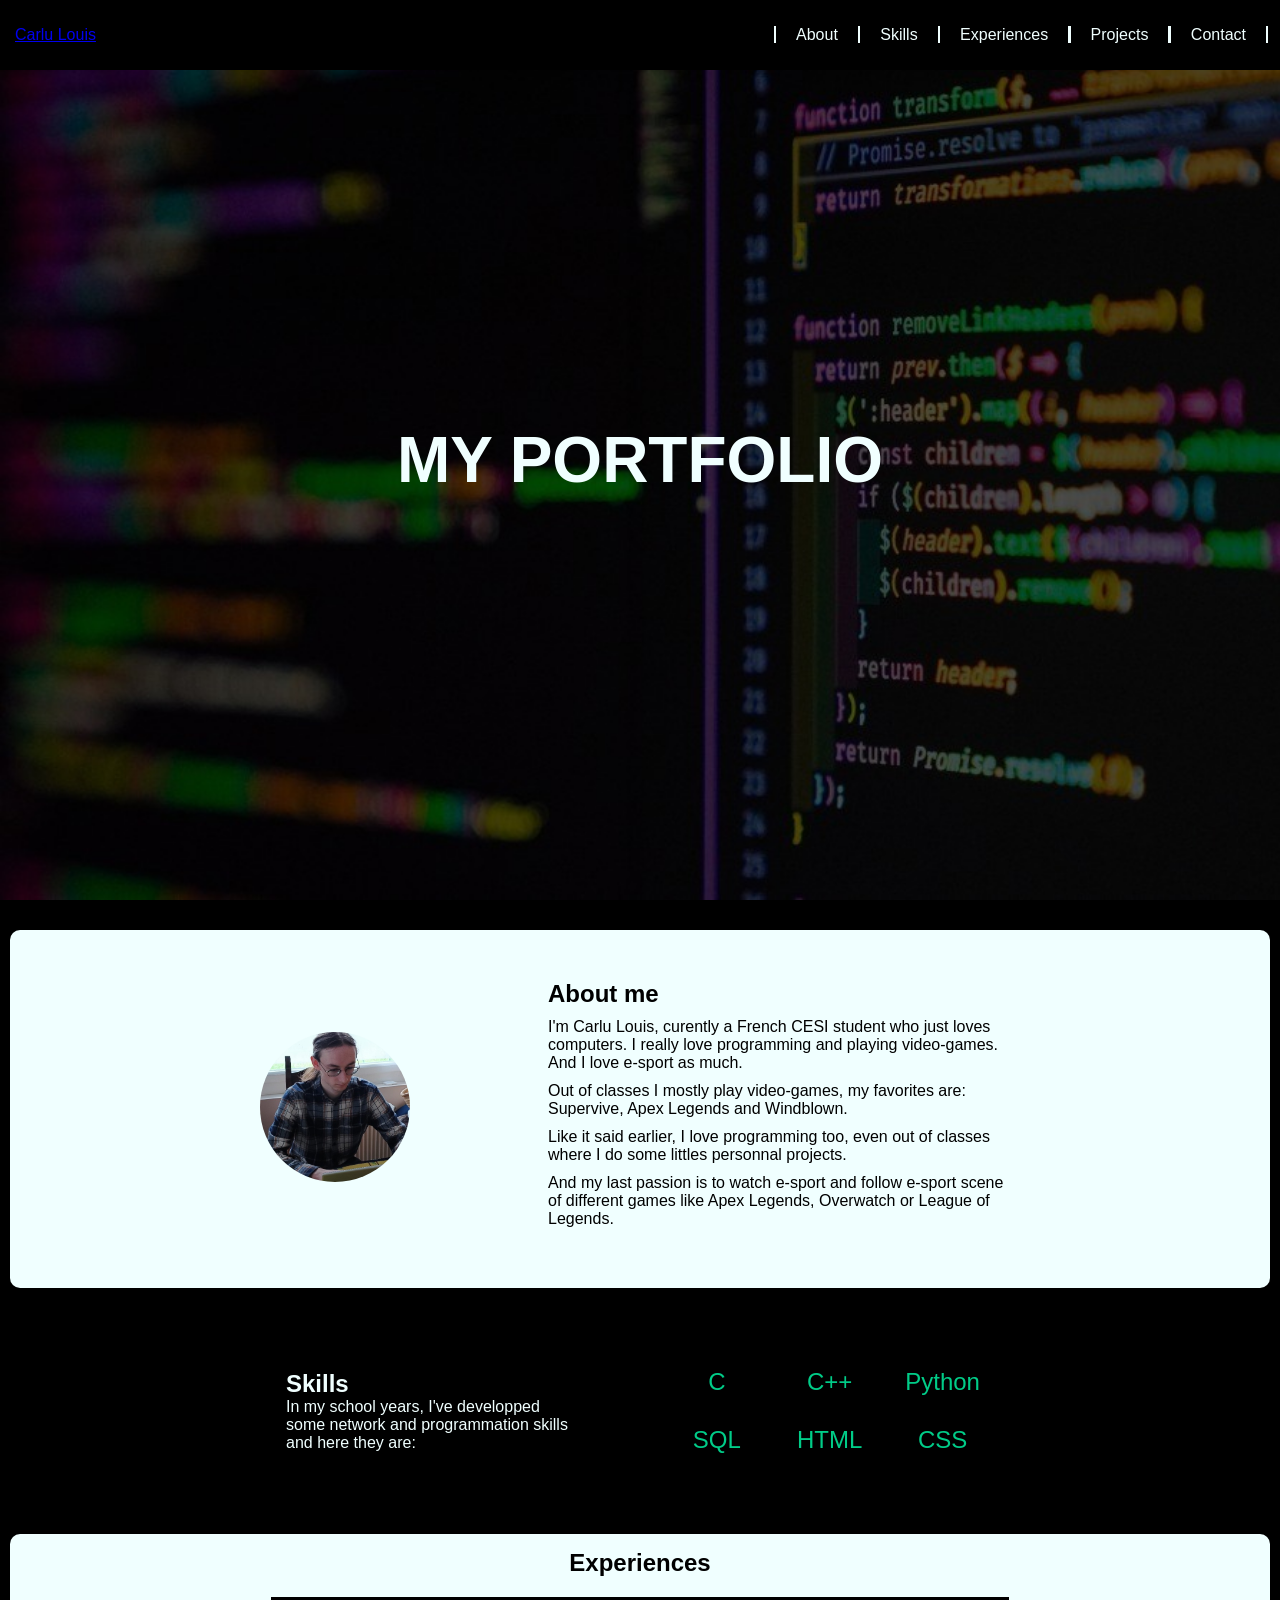
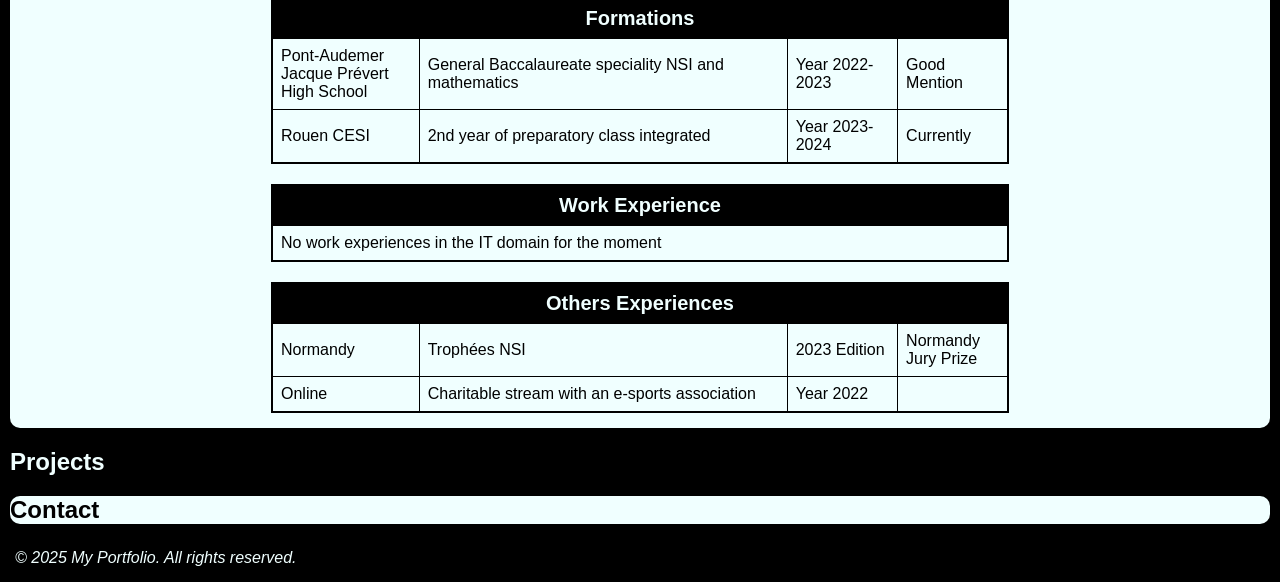
==== index.html @ 256daae4 "nom = a href" ====
<!DOCTYPE html>
<html lang="en">
<head>
    <meta charset="UTF-8">
    <meta name="viewport" content="width=device-width, initial-scale=1.0">
    <title>Portfolio</title>
    <link rel="stylesheet" href="assets/style.css">
</head>
<body>
    <header>
        <a href="index.html">Carlu Louis</a>
        <nav>
            <a href="#aboutme">About</a>
            <a href="#skills">Skills</a>
            <a href="#experiences">Experiences</a>
            <a href="#projects">Projects</a>
            <a href="#contact">Contact</a>
        </nav>
    </header>
    
    <main>
        <div class="titre">
            <h1>My Portfolio</h1>
        </div>

        <div class="about" id="aboutme">
            <div id="moi">
                <img src="assets/moi.jpg" alt="moi">
            </div>
            <div id="about">
                <h2>About me</h2>
                <p>I'm Carlu Louis, curently a French CESI student who just loves computers. I really love programming and playing video-games. And I love e-sport as much.</p>
                <p>Out of classes I mostly play video-games, my favorites are: Supervive, Apex Legends and Windblown.</p>
                <p>Like it said earlier, I love programming too, even out of classes where I do some littles personnal projects.</p>
                <p>And my last passion is to watch e-sport and follow e-sport scene of different games like Apex Legends, Overwatch or League of Legends.</p>
                </ul>
            </div>
        </div>

        <div class="skills" id="skills">
            <div id="myskills">
                <h2>Skills</h2>
                <p>In my school years, I've developped some network and programmation skills and here they are:</p>
            </div>
            <div id="list_skills">
                <ul>
                    <li>C</li>
                    <li>C++</li>
                    <li>Python</li>
                    <li>SQL</li>
                    <li>HTML</li>
                    <li>CSS</li>
                </ul>
            </div>
        </div>

        <div class="experiences" id="experiences">
            <h2>Experiences</h2>
            <table>
                <tr>
                    <th colspan="4">Formations</th>
                </tr>
                <tr>
                    <td class="c-1">Pont-Audemer Jacque Prévert High School</td>
                    <td class="c-2">General Baccalaureate speciality NSI and mathematics</td>
                    <td class="c-3">Year 2022-2023</td>
                    <td class="c-4">Good Mention</td>
                </tr>
                <tr>
                    <td class="c-1">Rouen CESI</td>
                    <td class="c-2">2nd year of preparatory class integrated</td>
                    <td class="c-3">Year 2023-2024</td>
                    <td class="c-4">Currently</td>
                </tr>
            </table>
            <table>
                <tr>
                    <th colspan="4">Work Experience</th>
                </tr>
                <tr>
                    <td>No work experiences in the IT domain for the moment</td>
                </tr>
            </table>
            <table>
                <tr>
                    <th colspan="4">Others Experiences</th>
                </tr>
                <tr>
                    <td class="c-1">Normandy</td>
                    <td class="c-2">Trophées NSI</td>
                    <td class="c-3">2023 Edition</td>
                    <td class="c-4">Normandy Jury Prize</td>
                </tr>
                <tr>
                    <td class="c-1">Online</td>
                    <td class="c-2">Charitable stream with an e-sports association</td>
                    <td class="c-3">Year 2022</td>
                    <td class="c-4"></td>
                </tr>
            </table>
        </div>

        <div class="projects" id="projects">
            <h2>Projects</h2>
        </div>

        <div class="contact" id="contact">
            <h2>Contact</h2>
        </div>
    </main>

    <footer>
        <em>&copy; 2025 My Portfolio. All rights reserved.</em>
    </footer>
</body>
</html>
---- assets/style.css ----
* {
    margin: 0;
    padding: 0;
    box-sizing: border-box;
}

body {
    background-color: #000;
    background-image: url('background_cpp.jpg');
    background-size: cover;
    background-repeat: no-repeat;
    background-attachment: fixed;
    font-family: 'Segoe UI', Tahoma, Geneva, Verdana, sans-serif;
}

header {
    color: azure;
    position: fixed;
    width: 100%;
    height: 70px;
    background-color: #000;
    display: flex;
    align-items: center;
    padding: 15px
}

header nav {
    margin-left: auto;
}

header nav a{
    text-decoration: none;
    color: azure;
    border-left: 2px solid azure;
    border-right: 2px solid azure;
    margin: -3px;
    padding-left: 20px;
    padding-right: 20px;
}

header nav a:hover{
    background-color: azure;
    color: #000;
    font-weight: bold;
    padding: 5px;
    padding-left: 20px;
    padding-right: 20px;
    border-radius: 5px;
}

main {
    display: flex;
    flex-direction: column;
}

main div {
    margin: 10px;
    border: 2px;
    border-radius: 10px;
}

main .titre{
    height: 100vh;
    display: flex;
    align-items: center;
    justify-content: center;
    color: azure;
    text-transform: uppercase;
    font-size: xx-large;
}

main .about {
    background-color: azure;
    display: flex;
    align-items: center;
    justify-content: center;
    padding: 40px;
    gap: 10%;
}

main .about #moi img {
    width: 150px;
    height: auto;
    border-radius: 50%;
}

main .about #about {
    width: 40%;
}

main .about #about h2 {
    margin-bottom: 10px;
}

main .about #about p {
    margin-bottom: 10px;
}

main .skills {
    background-color: #000;
    color: azure;
    display: flex;
    align-items: center;
    justify-content: center;
    gap: 0%;
    padding: 40px;
}

main .skills #myskills {
    width: 30%;
    margin-left: 20%;
}

main .skills #list_skills {
    width: 40%;
    padding-left: 70px;
    margin-right: 20%;
}

main .skills #list_skills ul {
    list-style: none;
    display: flex;
    flex-wrap: wrap;
    align-items: center;
    justify-content: center;
    gap: 10px;
    color: #0c8;
}

main .skills #list_skills ul li {
    flex: 1 1 calc(33.33% - 10px);
    text-align: center;
    font-size: x-large;
    padding: 10px;
}

main .experiences {
    background-color: azure;
    text-align: center;
    display: flex;
    flex-direction: column;
    gap: 20px;
    height: auto;
    padding: 15px;
}

main .experiences table {
    border: 2px solid black;
    border-collapse: collapse;
    margin-left: auto;
    margin-right: auto;
    width: 60%;
}

main .experiences table th {
    background-color: #000;
    color: azure;
    font-size: 20px;
}

main .experiences table td {
    font-size: 16px;
    text-align: left;
}

main .experiences table th, td {
    border: 1px solid black;
    padding: 8px;
}

main .experiences table .c-1 {
    width: 20%;
}

main .experiences table .c-2 {
    width: 50%;
}

main .experiences table .c-3 {
    width: 15%;
}

main .experiences table .c-4 {
    width: 15%;
}

main .projects {
    background-color: #000;
    color: azure;
}

main .contact {
    background-color: azure;
}

footer{
    background-color: #000;
    color: azure;
    position: relative;
    padding: 15px;
}
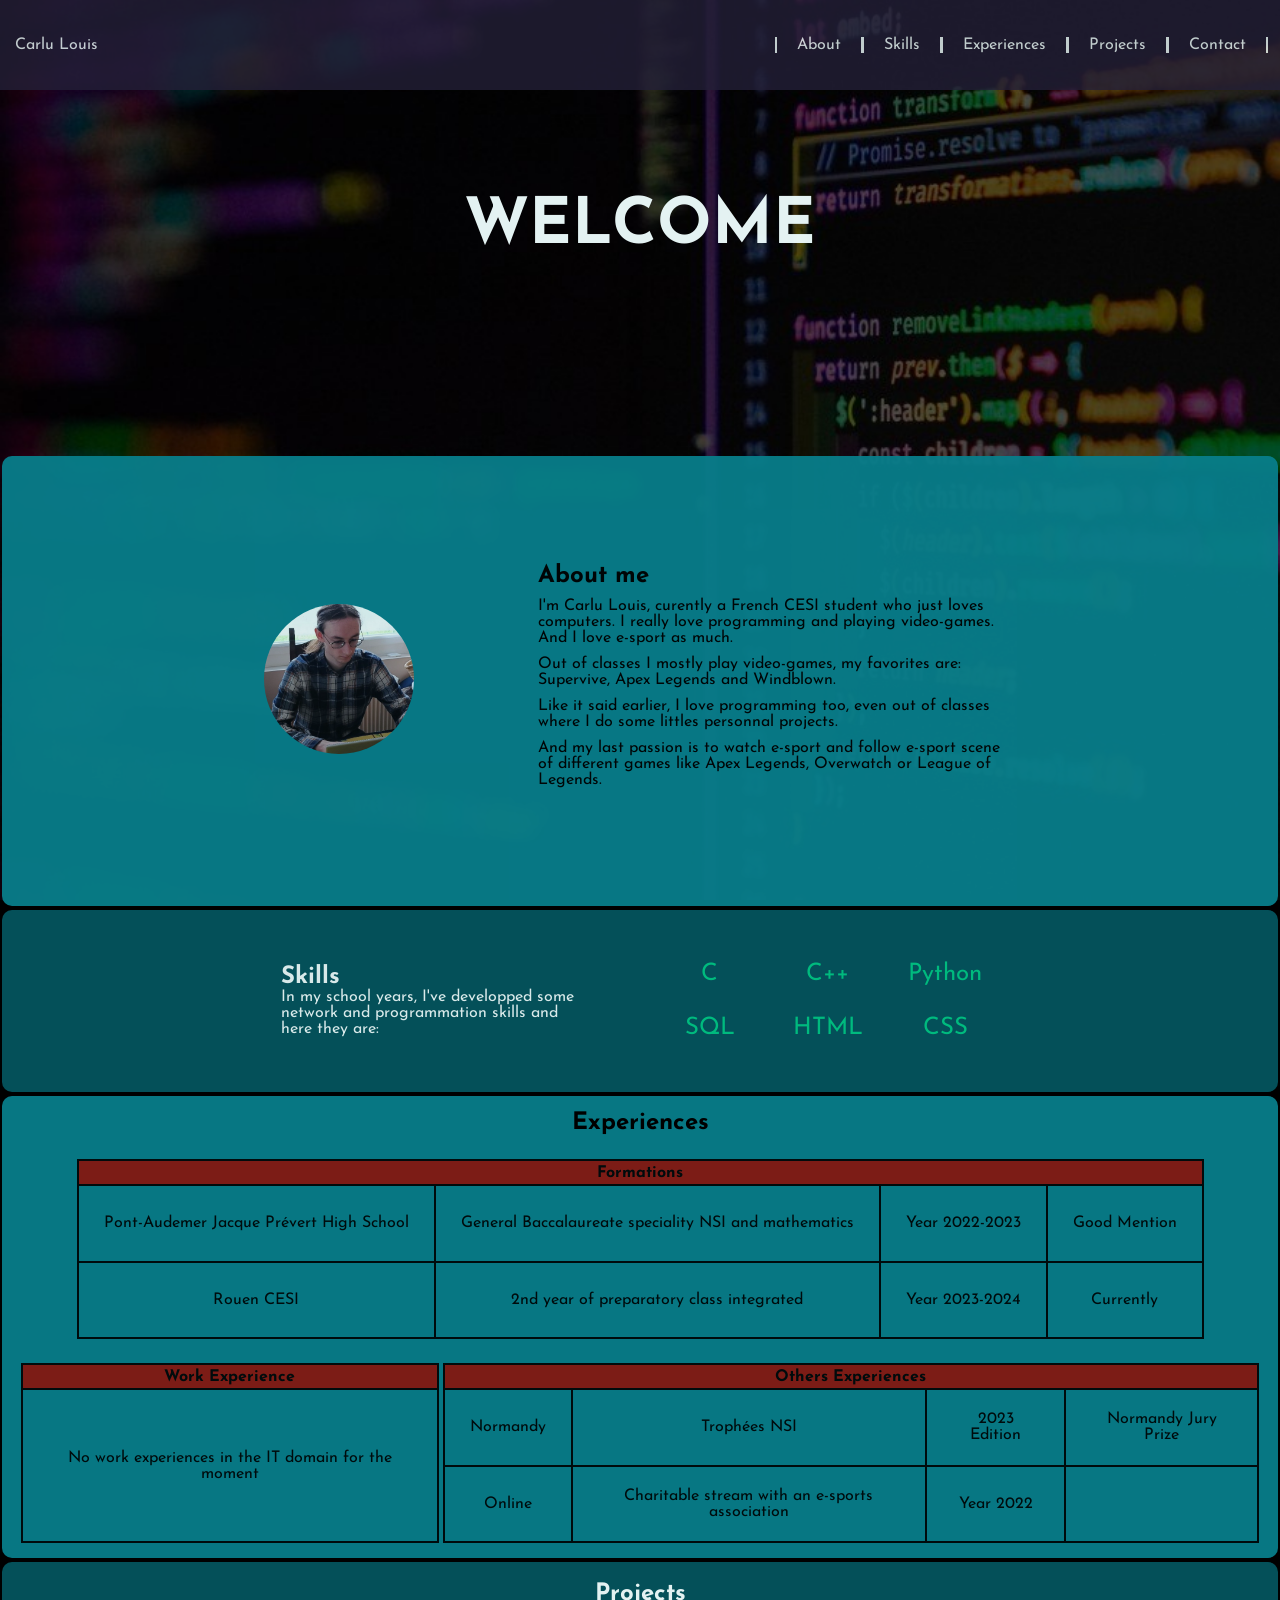
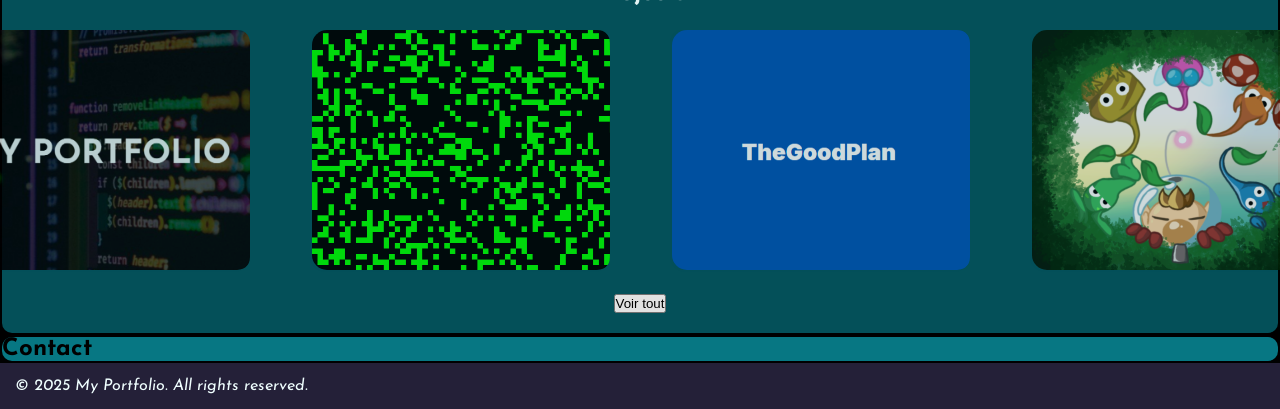
==== commit 1cc62056: "modif experiences + ajout projects" ====
--- a/index.html
+++ b/index.html
@@ -5,10 +5,13 @@
     <meta name="viewport" content="width=device-width, initial-scale=1.0">
     <title>Portfolio</title>
     <link rel="stylesheet" href="assets/style.css">
+    <link rel="preconnect" href="https://fonts.googleapis.com">
+    <link rel="preconnect" href="https://fonts.gstatic.com" crossorigin>
+    <link href="https://fonts.googleapis.com/css2?family=Josefin+Sans:ital,wght@0,100..700;1,100..700&display=swap" rel="stylesheet">
 </head>
 <body>
     <header>
-        <a href="index.html">Carlu Louis</a>
+        <span id="name"><a href="index.html">Carlu Louis</a></span>
         <nav>
             <a href="#aboutme">About</a>
             <a href="#skills">Skills</a>
@@ -20,11 +23,11 @@
     
     <main>
         <div class="titre">
-            <h1>My Portfolio</h1>
+            <h1>WELCOME</h1>
         </div>
 
         <div class="about" id="aboutme">
-            <div id="moi">
+            <div id="me">
                 <img src="assets/moi.jpg" alt="moi">
             </div>
             <div id="about">
@@ -56,52 +59,111 @@
 
         <div class="experiences" id="experiences">
             <h2>Experiences</h2>
-            <table>
-                <tr>
-                    <th colspan="4">Formations</th>
-                </tr>
-                <tr>
-                    <td class="c-1">Pont-Audemer Jacque Prévert High School</td>
-                    <td class="c-2">General Baccalaureate speciality NSI and mathematics</td>
-                    <td class="c-3">Year 2022-2023</td>
-                    <td class="c-4">Good Mention</td>
-                </tr>
-                <tr>
-                    <td class="c-1">Rouen CESI</td>
-                    <td class="c-2">2nd year of preparatory class integrated</td>
-                    <td class="c-3">Year 2023-2024</td>
-                    <td class="c-4">Currently</td>
-                </tr>
-            </table>
-            <table>
-                <tr>
-                    <th colspan="4">Work Experience</th>
-                </tr>
-                <tr>
-                    <td>No work experiences in the IT domain for the moment</td>
-                </tr>
-            </table>
-            <table>
-                <tr>
-                    <th colspan="4">Others Experiences</th>
-                </tr>
-                <tr>
-                    <td class="c-1">Normandy</td>
-                    <td class="c-2">Trophées NSI</td>
-                    <td class="c-3">2023 Edition</td>
-                    <td class="c-4">Normandy Jury Prize</td>
-                </tr>
-                <tr>
-                    <td class="c-1">Online</td>
-                    <td class="c-2">Charitable stream with an e-sports association</td>
-                    <td class="c-3">Year 2022</td>
-                    <td class="c-4"></td>
-                </tr>
-            </table>
+            <div class="tables_form">
+                <div class="table1">
+                    <table>
+                        <tr>
+                            <th colspan="4">Formations</th>
+                        </tr>
+                        <tr>
+                            <td class="c-1">Pont-Audemer Jacque Prévert High School</td>
+                            <td class="c-2">General Baccalaureate speciality NSI and mathematics</td>
+                            <td class="c-3">Year 2022-2023</td>
+                            <td class="c-4">Good Mention</td>
+                        </tr>
+                        <tr>
+                            <td class="c-1">Rouen CESI</td>
+                            <td class="c-2">2nd year of preparatory class integrated</td>
+                            <td class="c-3">Year 2023-2024</td>
+                            <td class="c-4">Currently</td>
+                        </tr>
+                    </table>
+                </div>
+            </div>
+            <div class="tables_exp">
+                <div class="table2">
+                    <table>
+                        <tr>
+                            <th colspan="4">Work Experience</th>
+                        </tr>
+                        <tr>
+                            <td>No work experiences in the IT domain for the moment</td>
+                        </tr>
+                    </table>
+                </div>
+                <div class="table3">
+                    <table>
+                        <tr>
+                            <th colspan="4">Others Experiences</th>
+                        </tr>
+                        <tr>
+                            <td class="c-1">Normandy</td>
+                            <td class="c-2">Trophées NSI</td>
+                            <td class="c-3">2023 Edition</td>
+                            <td class="c-4">Normandy Jury Prize</td>
+                        </tr>
+                        <tr>
+                            <td class="c-1">Online</td>
+                            <td class="c-2">Charitable stream with an e-sports association</td>
+                            <td class="c-3">Year 2022</td>
+                            <td class="c-4"></td>
+                        </tr>
+                    </table>
+                </div>
+            </div>
         </div>
 
         <div class="projects" id="projects">
             <h2>Projects</h2>
+            <div class="my_projects">
+                <div class="project">
+                    <a href="https://github.com/LouisCrl/Portfolio" target="_blank">
+                        <div class="image-container">
+                            <img src="assets/portfolio.png">
+                            <div class="overlay">
+                                <h3>My Portfolio</h3>
+                                <p>my portfolio</p>
+                            </div>
+                        </div>
+                    </a>
+                </div>
+                <div class="project">
+                    <a href="https://github.com/LouisCrl/Jeu_de_la_vie" target="_blank">
+                        <div class="image-container">
+                            <img src="assets/poo.png">
+                            <div class="overlay">
+                                <h3>Game Of Life</h3>
+                                <p>The game of life</p>
+                            </div>
+                        </div>
+                    </a>
+                </div>
+                <div class="project">
+                    <a href="https://github.com/CESI-Infos/Projet-Web-A2" target="_blank">
+                        <div class="image-container">
+                            <img src="assets/TheGoodPlan.png">
+                            <div class="overlay">
+                                <h3>TheGoodPlan</h3>
+                                <p>Web site</p>
+                            </div>
+                        </div>
+                    </a>
+                </div>
+                <div class="project">
+                    <a href="https://github.com/LouisCrl/Lemmings_New_World" target="_blank">
+                        <div class="image-container">
+                            <img src="assets/LemmingNewWorldArtwork.png">
+                            <div class="overlay">
+                                <h3>Lemmings New World</h3>
+                                <p>Game</p>
+                            </div>
+                        </div>
+                    </a>
+                </div>
+            </div>
+            <a href="https://github.com/LouisCrl" target="_blank">
+                <button type="button">Voir tout</button>
+            </a>            
         </div>
 
         <div class="contact" id="contact">
--- a/assets/style.css
+++ b/assets/style.css
@@ -10,18 +10,27 @@
     background-size: cover;
     background-repeat: no-repeat;
     background-attachment: fixed;
-    font-family: 'Segoe UI', Tahoma, Geneva, Verdana, sans-serif;
+    font-family: "Josefin Sans", sans-serif;
+    font-optical-sizing: auto;
+    font-style: normal;
 }
 
 header {
     color: azure;
     position: fixed;
     width: 100%;
-    height: 70px;
-    background-color: #000;
-    display: flex;
-    align-items: center;
-    padding: 15px
+    height: 10vh;
+    background-color: #242038;
+    display: flex;
+    align-items: center;
+    padding: 15px;
+    opacity: 0.8;
+    z-index: 1000;
+}
+
+header #name a{
+    text-decoration: none;
+    color: azure;
 }
 
 header nav {
@@ -40,7 +49,7 @@
 
 header nav a:hover{
     background-color: azure;
-    color: #000;
+    color: #333;
     font-weight: bold;
     padding: 5px;
     padding-left: 20px;
@@ -53,14 +62,19 @@
     flex-direction: column;
 }
 
+main a {
+    text-decoration: none;
+}
+
 main div {
-    margin: 10px;
+    margin: 2px;
     border: 2px;
     border-radius: 10px;
+    opacity: 0.95;
 }
 
 main .titre{
-    height: 100vh;
+    height: 50vh;
     display: flex;
     align-items: center;
     justify-content: center;
@@ -70,15 +84,16 @@
 }
 
 main .about {
-    background-color: azure;
+    background-color: #087E8B;
     display: flex;
     align-items: center;
     justify-content: center;
     padding: 40px;
     gap: 10%;
-}
-
-main .about #moi img {
+    height: 50vh;
+}
+
+main .about #me img {
     width: 150px;
     height: auto;
     border-radius: 50%;
@@ -97,7 +112,7 @@
 }
 
 main .skills {
-    background-color: #000;
+    background-color: #05555E;
     color: azure;
     display: flex;
     align-items: center;
@@ -135,66 +150,112 @@
 }
 
 main .experiences {
-    background-color: azure;
+    background-color: #087E8B;
     text-align: center;
     display: flex;
     flex-direction: column;
+    align-items: center;
+    justify-content: center;
     gap: 20px;
     height: auto;
     padding: 15px;
 }
 
-main .experiences table {
+main .experiences div {
+    display: flex;
+    flex-direction: row;
+    height: 20vh;
+}
+
+main .experiences div table {
+    border: 2px solid #9C2922;
+    border-collapse: collapse;
+}
+
+main .experiences div .table1 th, .table2 th, .table3 th {
+    background-color: #92140C;
+    height: 25px;
     border: 2px solid black;
-    border-collapse: collapse;
-    margin-left: auto;
-    margin-right: auto;
-    width: 60%;
-}
-
-main .experiences table th {
-    background-color: #000;
-    color: azure;
-    font-size: 20px;
-}
-
-main .experiences table td {
-    font-size: 16px;
-    text-align: left;
-}
-
-main .experiences table th, td {
-    border: 1px solid black;
-    padding: 8px;
-}
-
-main .experiences table .c-1 {
-    width: 20%;
-}
-
-main .experiences table .c-2 {
-    width: 50%;
-}
-
-main .experiences table .c-3 {
-    width: 15%;
-}
-
-main .experiences table .c-4 {
-    width: 15%;
+}
+
+main .experiences div .table1 td, .table2 td, .table3 td {
+    padding-right: 25px;
+    padding-left: 25px;
+    border: 2px solid black;
 }
 
 main .projects {
-    background-color: #000;
-    color: azure;
+    background-color: #05555E;
+    color: azure;
+    display: flex;
+    flex-direction: column;
+    align-items: center;
+    padding: 20px;
+}
+
+main .projects .my_projects{
+    display: flex;
+    flex-direction: row;
+    gap: 20px;
+}
+
+main .projects .project {
+    position: relative;
+    overflow: hidden;
+    border-radius: 15px;
+    width: 300px;
+    margin: 20px;
+}
+
+.project .image-container {
+    position: relative;
+    width: 100%;
+    height: 100%;
+}
+
+main .projects .project img {
+    width: 100%;
+    height: auto;
+    border-radius: 15px;
+    display: block;
+    transition: transform 0.3s ease;
+}
+
+
+/* Overlay blanc */
+.project .overlay {
+    position: absolute;
+    bottom: -100%;
+    left: -4px;
+    width: 100%;
+    height: 100%;
+    background-color: white;
+    color: #000;
+    border-radius: 15px;
+    padding: 20px;
+    text-align: center;
+    transition: bottom 0.4s ease;
+    display: flex;
+    flex-direction: column;
+    justify-content: center;
+    opacity: 0.95;
+}
+
+.project:hover .overlay {
+    bottom: 0;
+}
+
+.project:hover img {
+    transform: scale(1.05);
+    filter: brightness(80%);
 }
 
 main .contact {
-    background-color: azure;
+    background-color: #087E8B;
 }
 
 footer{
-    background-color: #000;
+    background-color: #242038;
     color: azure;
     position: relative;
     padding: 15px;
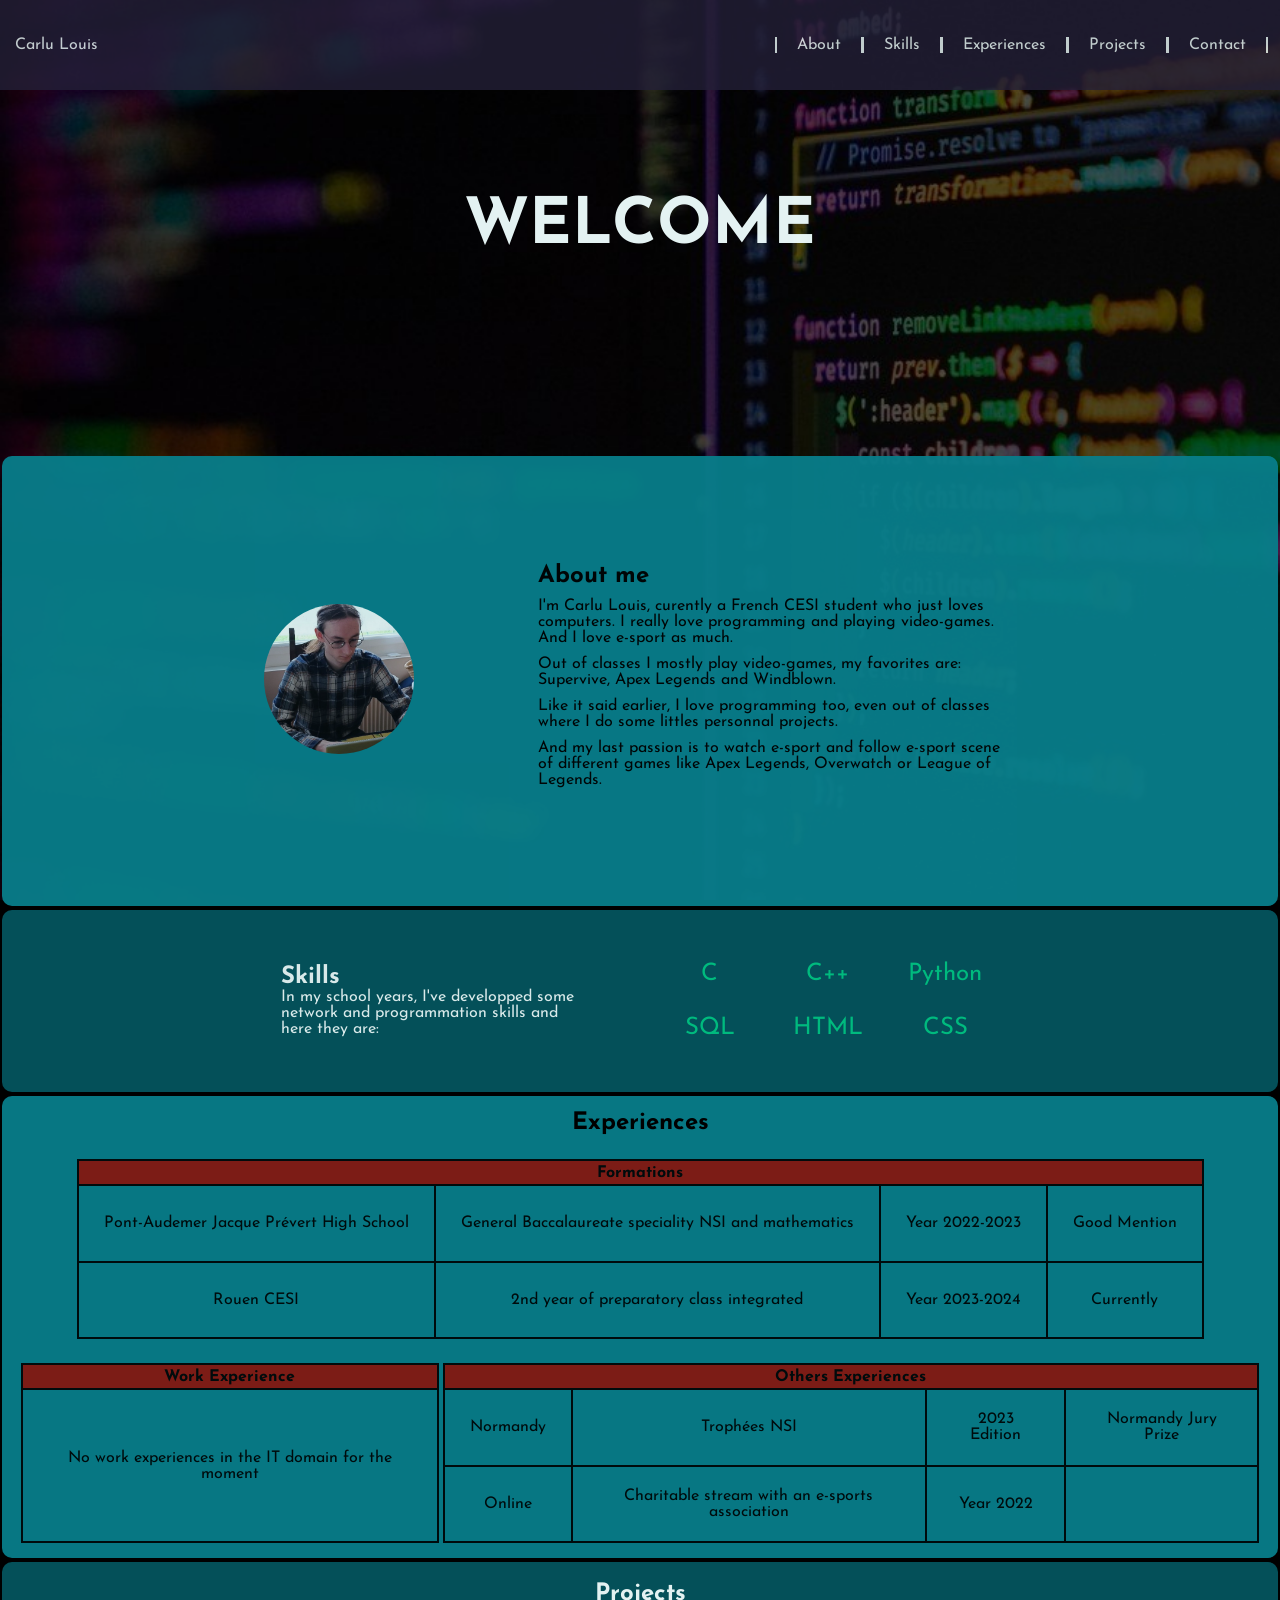
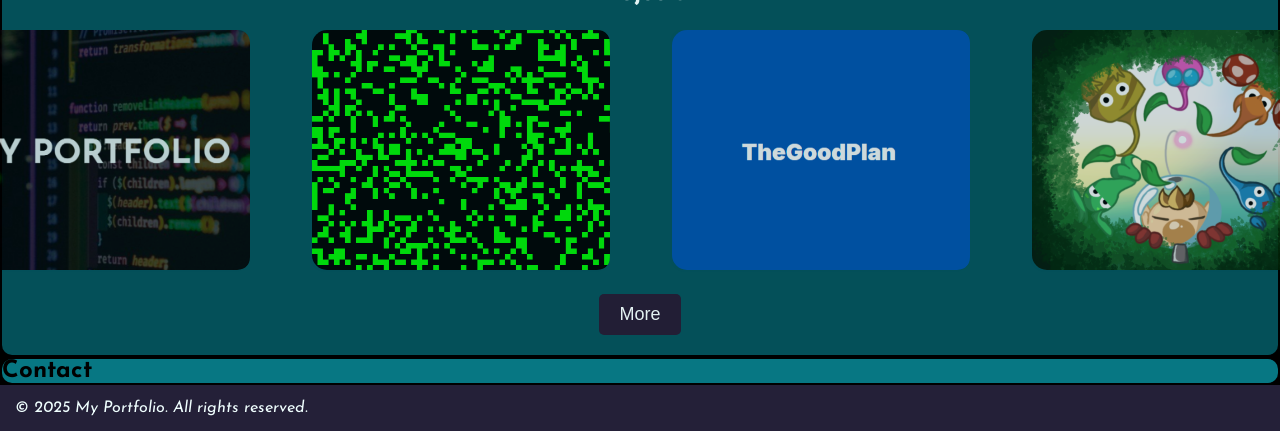
==== commit b342ddd6: "button" ====
--- a/index.html
+++ b/index.html
@@ -162,7 +162,7 @@
                 </div>
             </div>
             <a href="https://github.com/LouisCrl" target="_blank">
-                <button type="button">Voir tout</button>
+                <button class="see-all-button" type="button">More</button>
             </a>            
         </div>
 
--- a/assets/style.css
+++ b/assets/style.css
@@ -2,6 +2,18 @@
     margin: 0;
     padding: 0;
     box-sizing: border-box;
+}
+
+#aboutme,
+#skills,
+#experiences,
+#projects,
+#contact {
+    scroll-margin-top: 10vh;
+}
+
+html {
+    scroll-behavior: smooth;
 }
 
 body {
@@ -213,6 +225,25 @@
     height: 100%;
 }
 
+.see-all-button {
+    background-color: #242038;
+    color: azure;
+    font-size: 18px;
+    padding: 10px 20px;
+    border: none;
+    border-radius: 5px;
+    cursor: pointer;
+    transition: all 0.3s ease;
+    text-decoration: none;
+}
+
+.see-all-button:hover {
+    background-color: azure;
+    color: #333;
+    font-weight: bold;
+    transform: scale(1.05);
+}
+
 main .projects .project img {
     width: 100%;
     height: auto;
@@ -221,8 +252,6 @@
     transition: transform 0.3s ease;
 }
 
-
-/* Overlay blanc */
 .project .overlay {
     position: absolute;
     bottom: -100%;
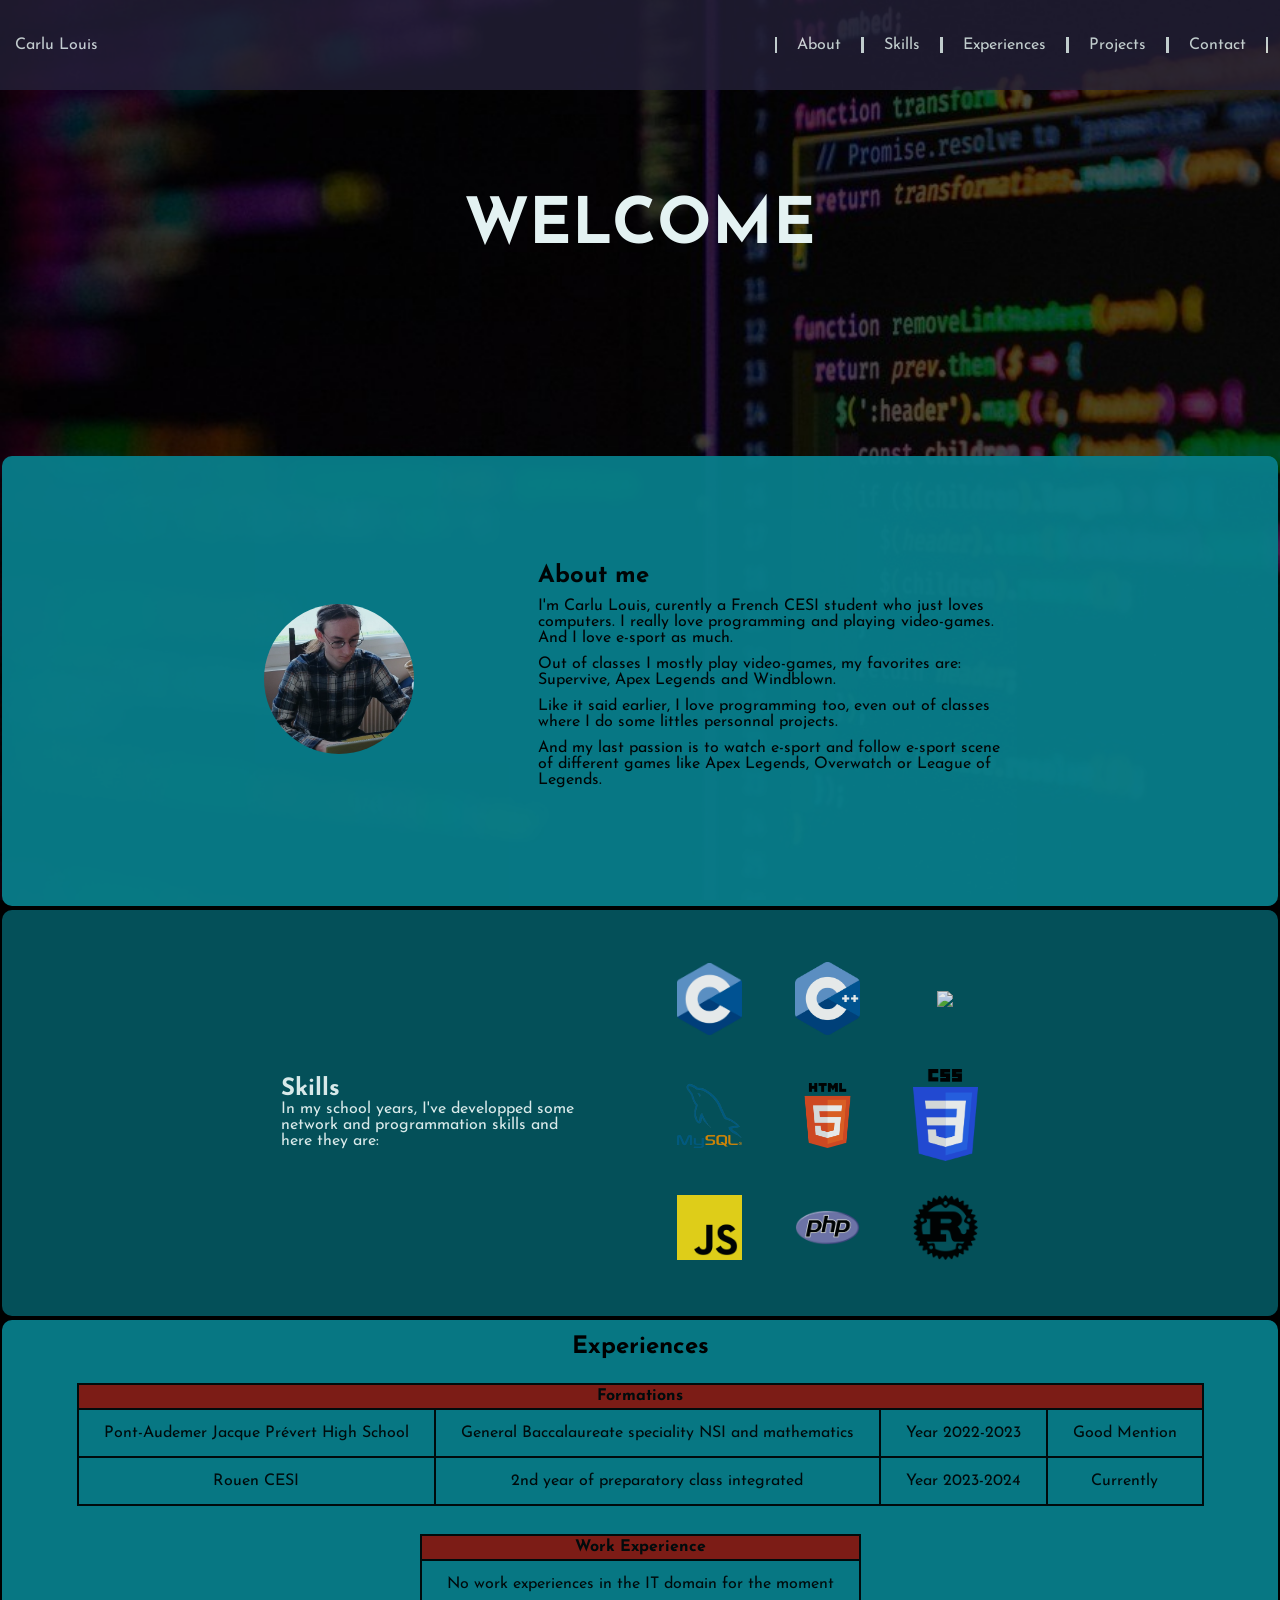
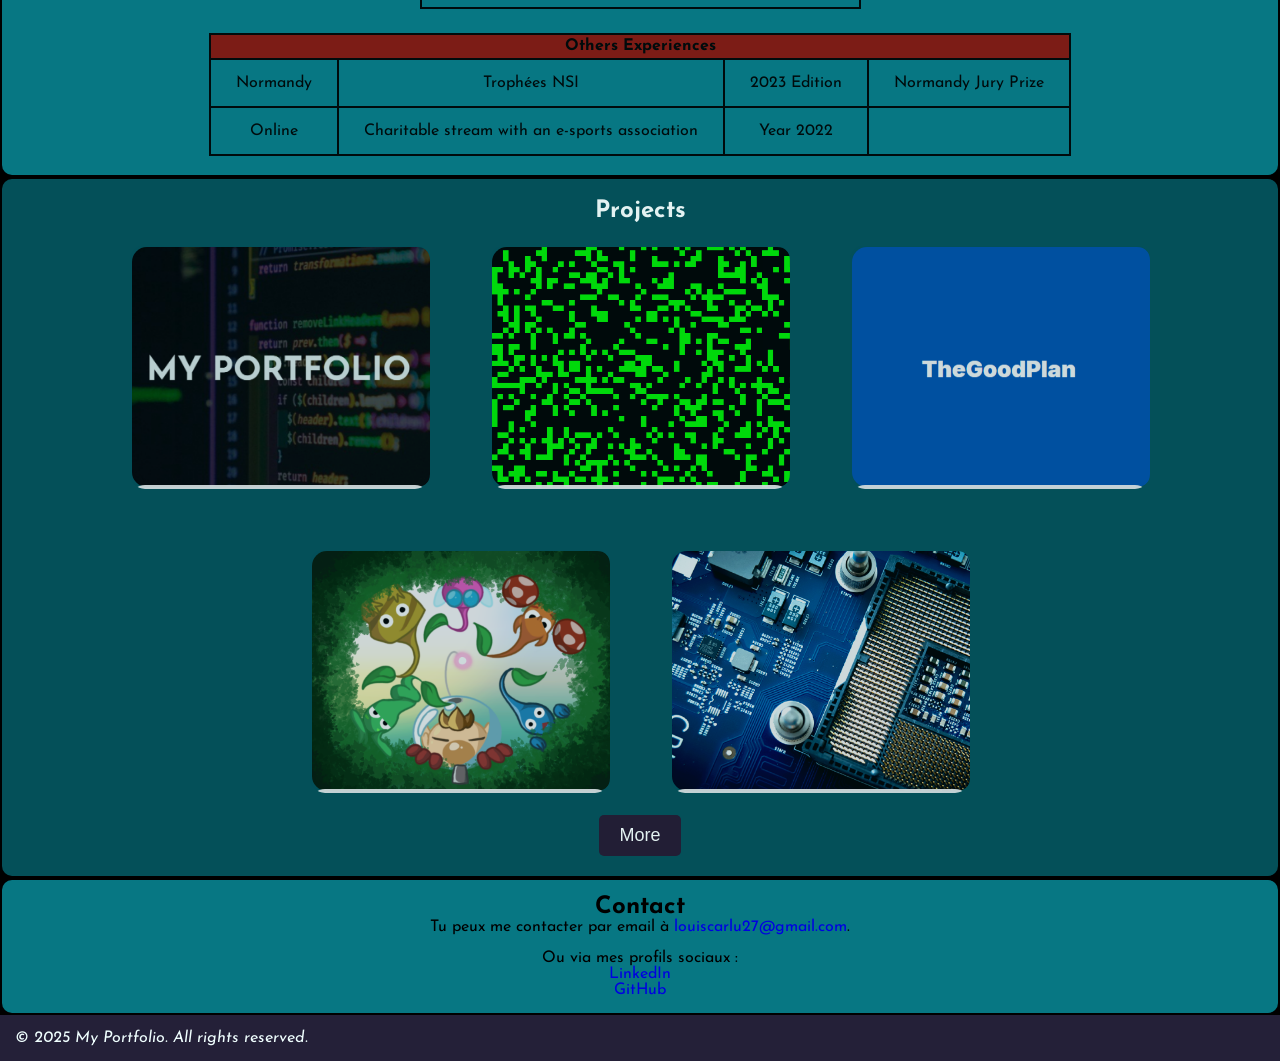
==== commit adcc12b4: "responsive design + contact" ====
--- a/index.html
+++ b/index.html
@@ -11,7 +11,7 @@
 </head>
 <body>
     <header>
-        <span id="name"><a href="index.html">Carlu Louis</a></span>
+        <span id="name"><a href="">Carlu Louis</a></span>
         <nav>
             <a href="#aboutme">About</a>
             <a href="#skills">Skills</a>
@@ -47,12 +47,15 @@
             </div>
             <div id="list_skills">
                 <ul>
-                    <li>C</li>
-                    <li>C++</li>
-                    <li>Python</li>
-                    <li>SQL</li>
-                    <li>HTML</li>
-                    <li>CSS</li>
+                    <li><img src="assets/C.png"></li>
+                    <li><img src="assets/Cpp.png"></li>
+                    <li><img src="assets/Python.png"></li>
+                    <li><img src="assets/SQL.png"></li>
+                    <li><img src="assets/HTML.png"></li>
+                    <li><img src="assets/CSS.png"></li>
+                    <li><img src="assets/JS.png"></li>
+                    <li><img src="assets/PHP.png"></li>
+                    <li><img src="assets/Rust.png"></li>
                 </ul>
             </div>
         </div>
@@ -66,16 +69,16 @@
                             <th colspan="4">Formations</th>
                         </tr>
                         <tr>
-                            <td class="c-1">Pont-Audemer Jacque Prévert High School</td>
-                            <td class="c-2">General Baccalaureate speciality NSI and mathematics</td>
-                            <td class="c-3">Year 2022-2023</td>
-                            <td class="c-4">Good Mention</td>
+                            <td class="c-1"><strong>School:</strong> Pont-Audemer Jacque Prévert High School</td>
+                            <td class="c-2"><strong>Degree:</strong> General Baccalaureate speciality NSI and mathematics</td>
+                            <td class="c-3"><strong>Year:</strong> Year 2022-2023</td>
+                            <td class="c-4"><strong>Mention:</strong> Good Mention</td>
                         </tr>
                         <tr>
-                            <td class="c-1">Rouen CESI</td>
-                            <td class="c-2">2nd year of preparatory class integrated</td>
-                            <td class="c-3">Year 2023-2024</td>
-                            <td class="c-4">Currently</td>
+                            <td class="c-1"><strong>School:</strong> Rouen CESI</td>
+                            <td class="c-2"><strong>Degree:</strong> 2nd year of preparatory class integrated</td>
+                            <td class="c-3"><strong>Year:</strong> Year 2023-2024</td>
+                            <td class="c-4"><strong>Mention:</strong> Currently</td>
                         </tr>
                     </table>
                 </div>
@@ -97,15 +100,15 @@
                             <th colspan="4">Others Experiences</th>
                         </tr>
                         <tr>
-                            <td class="c-1">Normandy</td>
-                            <td class="c-2">Trophées NSI</td>
-                            <td class="c-3">2023 Edition</td>
-                            <td class="c-4">Normandy Jury Prize</td>
+                            <td class="c-1"><strong>Place:</strong> Normandy</td>
+                            <td class="c-2"><strong>Event:</strong> Trophées NSI</td>
+                            <td class="c-3"><strong>Year:</strong> 2023 Edition</td>
+                            <td class="c-4"><strong>Mention:</strong> Normandy Jury Prize</td>
                         </tr>
                         <tr>
-                            <td class="c-1">Online</td>
-                            <td class="c-2">Charitable stream with an e-sports association</td>
-                            <td class="c-3">Year 2022</td>
+                            <td class="c-1"><strong>Place:</strong> Online</td>
+                            <td class="c-2"><strong>Event:</strong> Charitable stream with an e-sports association</td>
+                            <td class="c-3"><strong>Year:</strong> Year 2022</td>
                             <td class="c-4"></td>
                         </tr>
                     </table>
@@ -160,6 +163,17 @@
                         </div>
                     </a>
                 </div>
+                <div class="project">
+                    <a href="https://github.com/antoineP-it/Systeme_embarque-_grp7" target="_blank">
+                        <div class="image-container">
+                            <img src="assets/weather_station.png">
+                            <div class="overlay">
+                                <h3>Weather station</h3>
+                                <p>Arduino Project</p>
+                            </div>
+                        </div>
+                    </a>
+                </div>
             </div>
             <a href="https://github.com/LouisCrl" target="_blank">
                 <button class="see-all-button" type="button">More</button>
@@ -168,6 +182,12 @@
 
         <div class="contact" id="contact">
             <h2>Contact</h2>
+            <p id="bot">Tu peux me contacter par email à <a href="mailto:louiscarlu27@gmail.com">louiscarlu27@gmail.com</a>.</p>
+            <p>Ou via mes profils sociaux :</p>
+            <ul>
+                <li><a href="https://www.linkedin.com/in/louis-carlu" target="_blank">LinkedIn</a></li>
+                <li><a href="https://github.com/LouisCrl" target="_blank">GitHub</a></li>
+            </ul>
         </div>
     </main>
 
--- a/assets/style.css
+++ b/assets/style.css
@@ -30,7 +30,7 @@
 header {
     color: azure;
     position: fixed;
-    width: 100%;
+    width: 100vw;
     height: 10vh;
     background-color: #242038;
     display: flex;
@@ -80,7 +80,6 @@
 
 main div {
     margin: 2px;
-    border: 2px;
     border-radius: 10px;
     opacity: 0.95;
 }
@@ -157,8 +156,12 @@
 main .skills #list_skills ul li {
     flex: 1 1 calc(33.33% - 10px);
     text-align: center;
-    font-size: x-large;
     padding: 10px;
+}
+
+main .skills #list_skills ul li img {
+    width: 65px;
+    height: auto;
 }
 
 main .experiences {
@@ -176,11 +179,19 @@
 main .experiences div {
     display: flex;
     flex-direction: row;
-    height: 20vh;
+}
+
+main .experiences .tables_form, .tables_exp {
+    display: flex;
+    flex-direction: row;
+    flex-wrap: wrap;
+    align-items: center;
+    justify-content: center;
+    gap: 20px;
+    width: 100%;
 }
 
 main .experiences div table {
-    border: 2px solid #9C2922;
     border-collapse: collapse;
 }
 
@@ -191,11 +202,16 @@
 }
 
 main .experiences div .table1 td, .table2 td, .table3 td {
+    padding: 15px;
     padding-right: 25px;
     padding-left: 25px;
     border: 2px solid black;
 }
 
+main .experiences strong {
+    display: none;
+}
+
 main .projects {
     background-color: #05555E;
     color: azure;
@@ -209,6 +225,9 @@
     display: flex;
     flex-direction: row;
     gap: 20px;
+    flex-wrap: wrap;
+    align-items: center;
+    justify-content: center;
 }
 
 main .projects .project {
@@ -281,6 +300,16 @@
 
 main .contact {
     background-color: #087E8B;
+    text-align: center;
+    padding: 15px;
+}
+
+main .contact ul {
+    list-style-type: none;
+}
+
+main .contact #bot {
+    margin-bottom: 15px;
 }
 
 footer{
@@ -288,4 +317,118 @@
     color: azure;
     position: relative;
     padding: 15px;
+    width: 100vw;
+}
+
+@media (max-aspect-ratio: 4/3) {
+    header nav {
+        display: none;
+    }
+
+    main .titre {
+        font-size: 5vw;
+    }
+
+    main .about {
+        display: flex;
+        flex-direction: column;
+        width: 100vw;
+        height: auto;
+        overflow: auto;
+    }
+
+    main .about #about {
+        height: auto;
+        width: 75vw;
+        padding-bottom: 15px;
+    }
+
+    main .skills {
+        display: flex;
+        flex-direction: column;
+    }
+
+    main .skills #myskills {
+        width: 75vw;
+        margin-right: 20%;
+    }
+
+    main .skills #list_skills {
+        width: 100%;
+        padding-top: 10px;
+        padding-left: 0px;
+        margin-left: 20%;
+    }
+
+    main .skills #list_skills ul li {
+        flex: 1 1 calc(33.33% - 10px);
+    }
+
+    main .experiences div {
+        flex-direction: column;
+        height: auto;
+    }
+
+    main .experiences table {
+        width: 90vw;
+        font-size: 14px;
+    }
+
+    main .experiences table tr {
+        display: block;
+        margin-bottom: 15px;
+    }
+
+    main .experiences table th {
+        display: block;
+        background-color: #92140C;
+        color: white;
+        text-align: center;
+        padding: 10px 0;
+        padding-bottom: 20px;
+    }
+
+    main .experiences table td {
+        display: block;
+        width: 100%;
+        padding: 8px;
+        border-top: 1px solid black;
+        text-align: center;
+    }
+
+
+    main .experiences strong {
+        display: inline;
+    }
+
+    main .projects .my_projects {
+        flex-direction: row;
+        justify-content: center;
+    }
+
+    main .projects .project {
+        width: 45vw;
+        margin: 10px;
+    }
+
+    main .projects .project .overlay {
+        position: static;
+        opacity: 1;
+        bottom: 0;
+        height: auto;
+        background-color: transparent;
+        color: white;
+        padding: 10px 0;
+        text-align: center;
+    }
+
+    main .projects .project .image-container {
+        display: flex;
+        flex-direction: column;
+        align-items: center;
+    }
+
+    main .projects .project .overlay h3, p {
+        margin: 5px 0;
+    }
 }
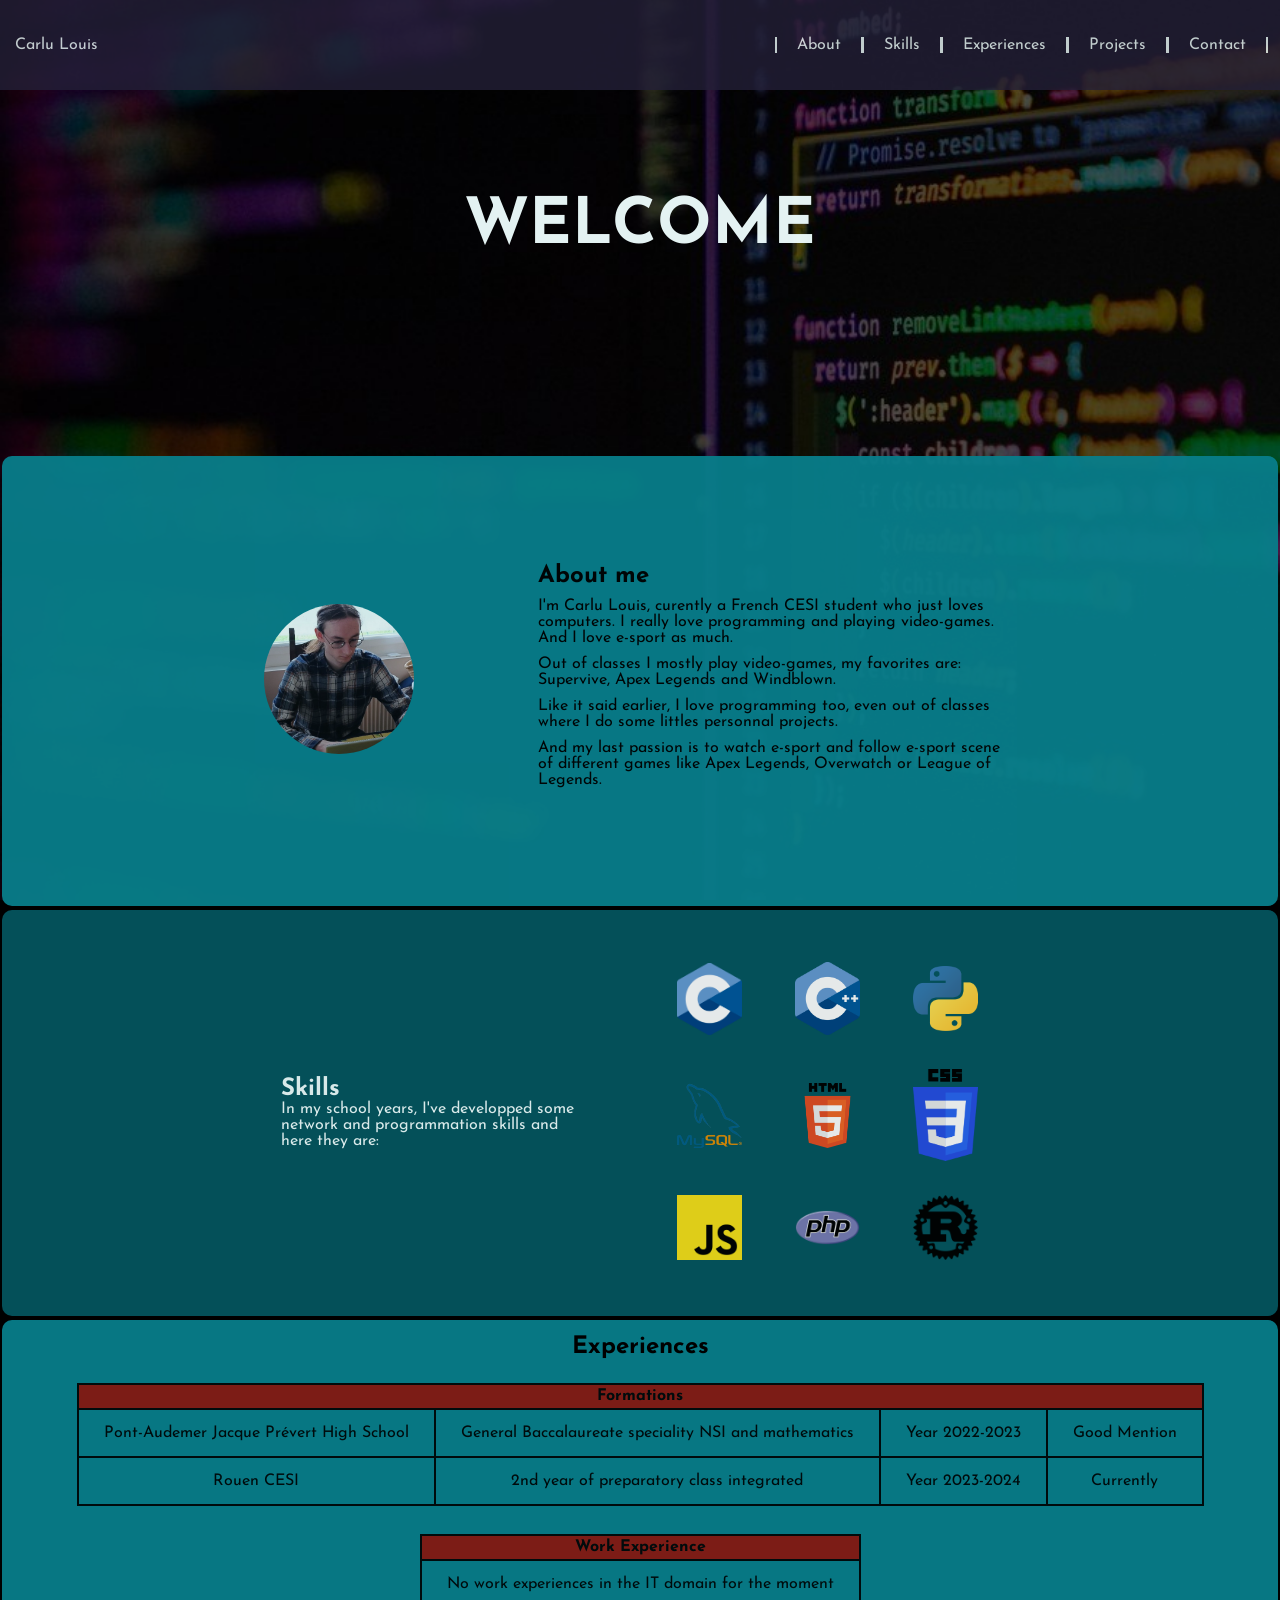
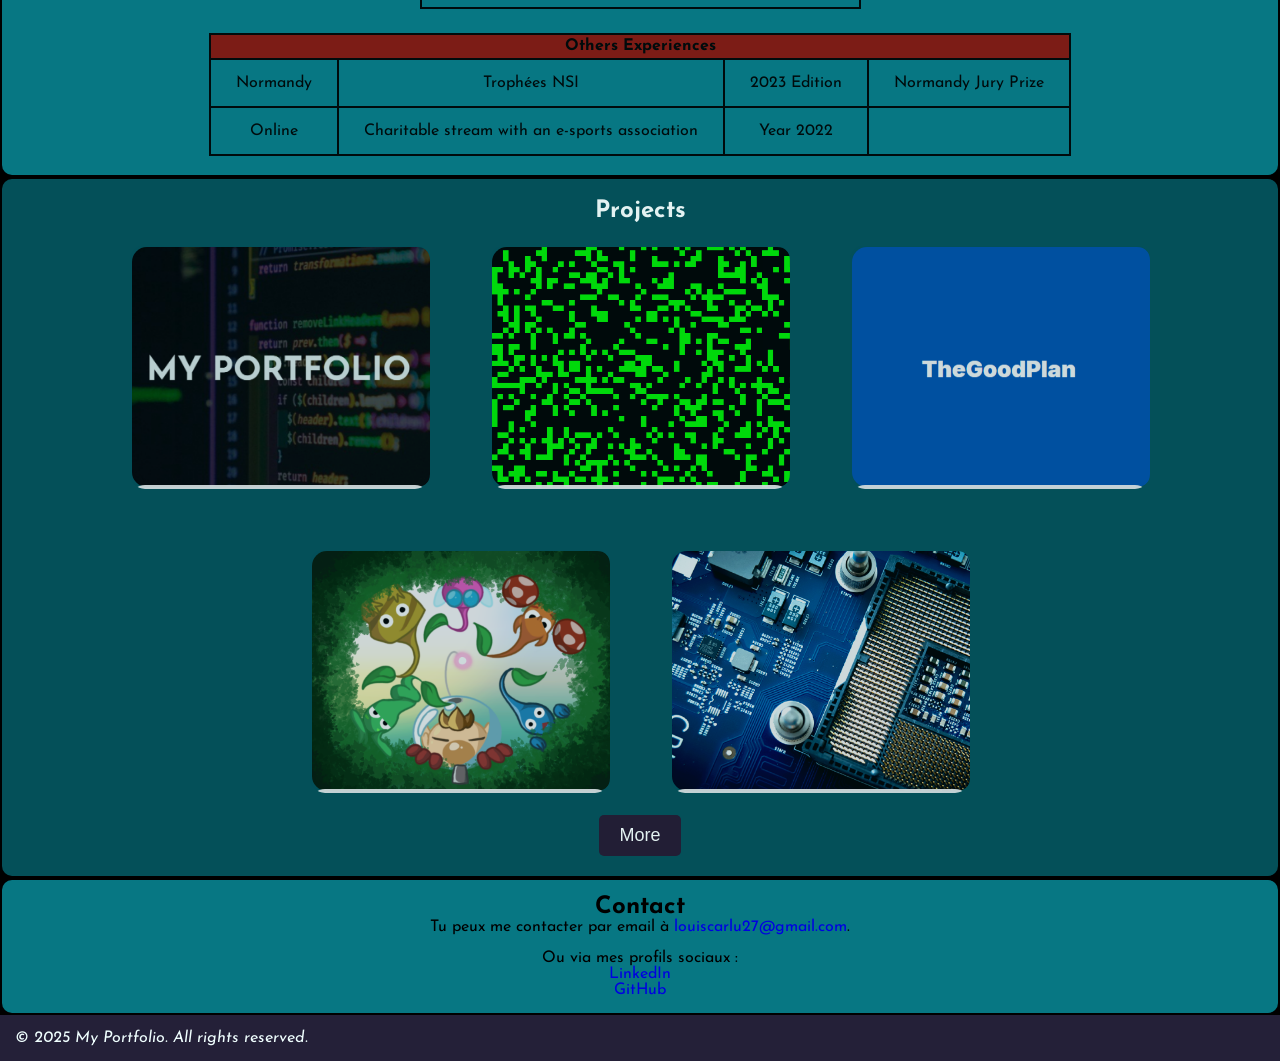
==== commit 003990b5: "python.png" ====
--- a/index.html
+++ b/index.html
@@ -49,7 +49,7 @@
                 <ul>
                     <li><img src="assets/C.png"></li>
                     <li><img src="assets/Cpp.png"></li>
-                    <li><img src="assets/Python.png"></li>
+                    <li><img src="assets/python.png"></li>
                     <li><img src="assets/SQL.png"></li>
                     <li><img src="assets/HTML.png"></li>
                     <li><img src="assets/CSS.png"></li>
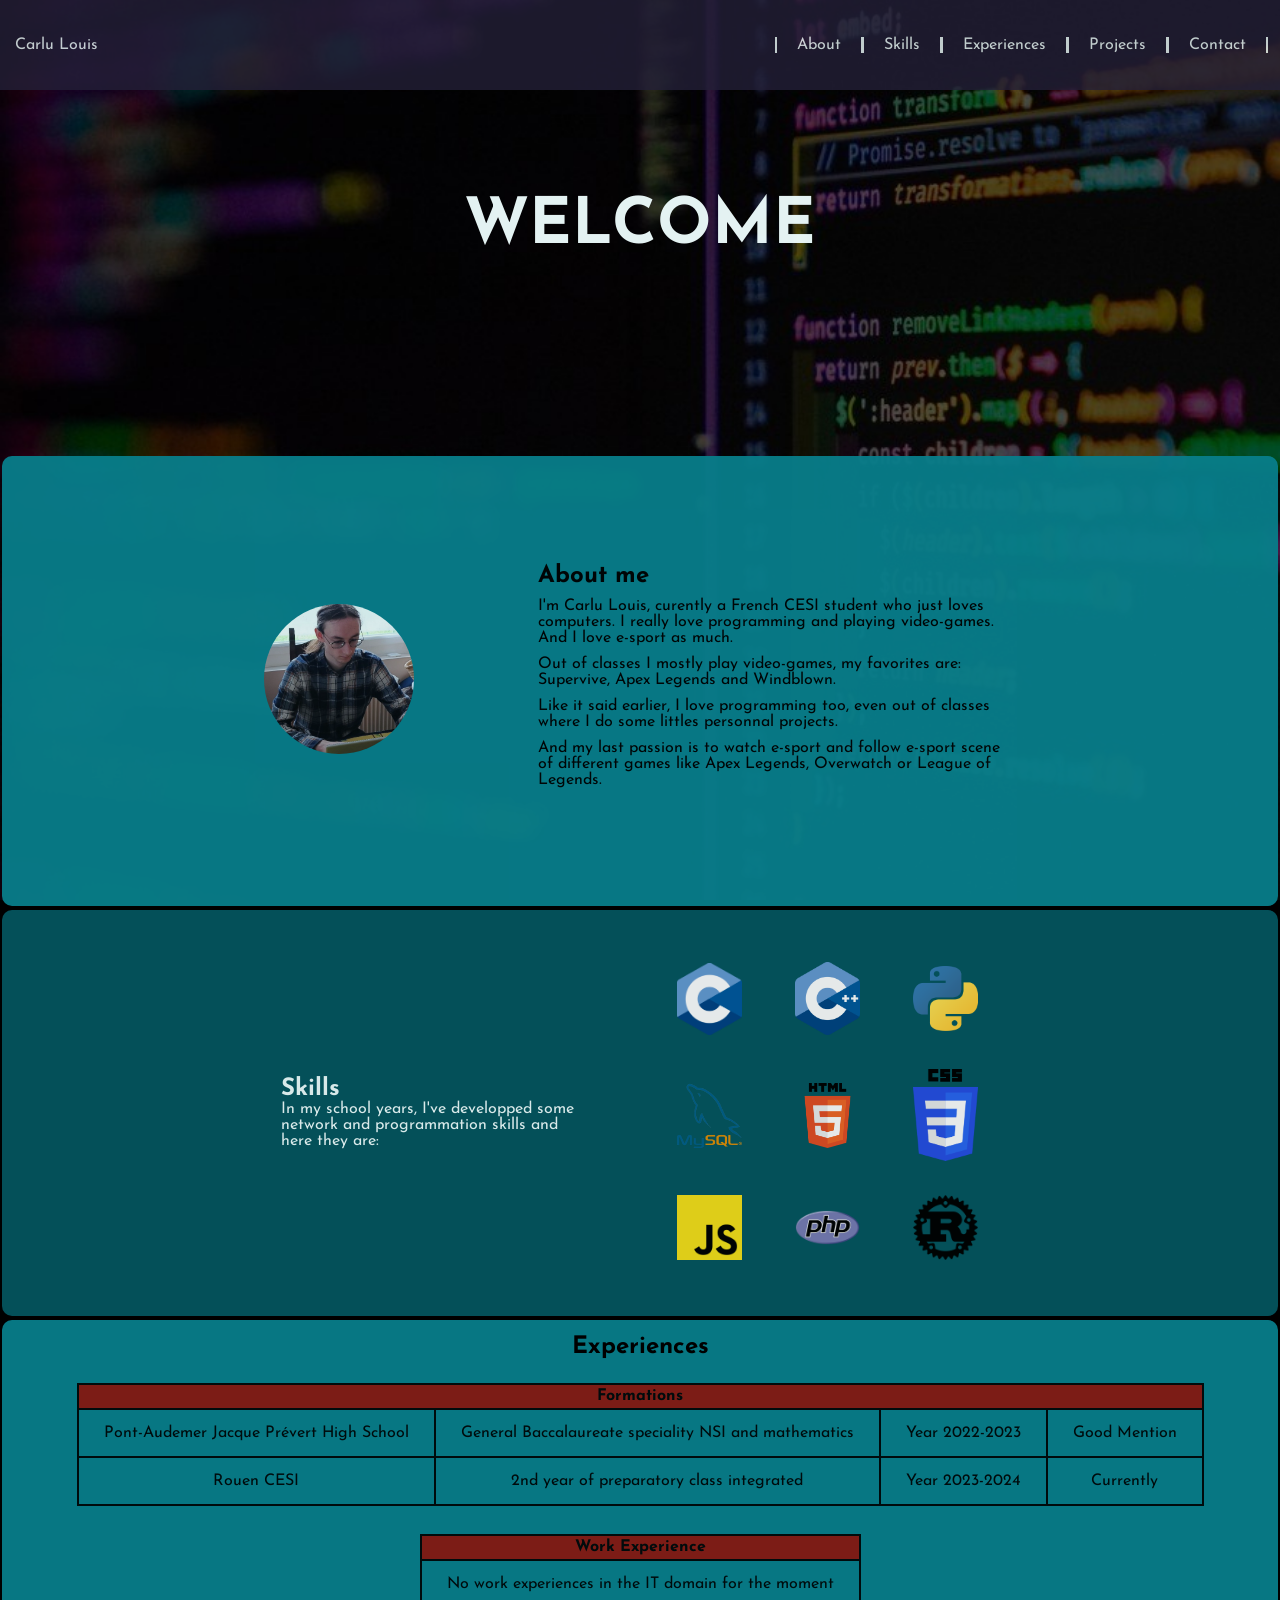
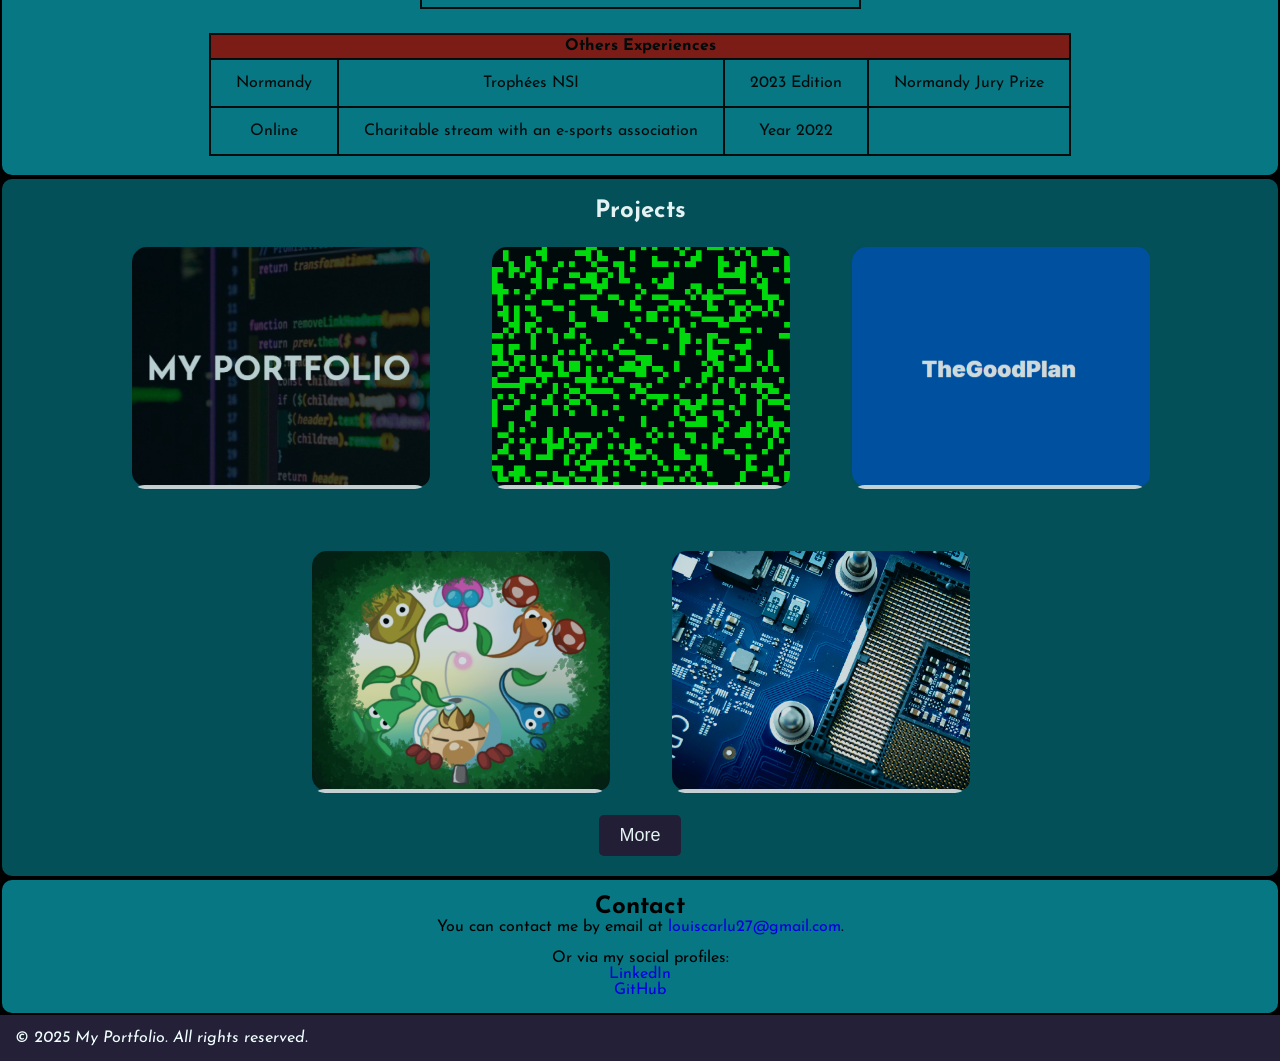
==== commit 9efe56c7: "contact en anglais" ====
--- a/index.html
+++ b/index.html
@@ -182,8 +182,8 @@
 
         <div class="contact" id="contact">
             <h2>Contact</h2>
-            <p id="bot">Tu peux me contacter par email à <a href="mailto:louiscarlu27@gmail.com">louiscarlu27@gmail.com</a>.</p>
-            <p>Ou via mes profils sociaux :</p>
+            <p id="bot">You can contact me by email at <a href="mailto:louiscarlu27@gmail.com">louiscarlu27@gmail.com</a>.</p>
+            <p>Or via my social profiles:</p>
             <ul>
                 <li><a href="https://www.linkedin.com/in/louis-carlu" target="_blank">LinkedIn</a></li>
                 <li><a href="https://github.com/LouisCrl" target="_blank">GitHub</a></li>
--- a/assets/style.css
+++ b/assets/style.css
@@ -206,6 +206,7 @@
     padding-right: 25px;
     padding-left: 25px;
     border: 2px solid black;
+    margin-bottom: -2px;
 }
 
 main .experiences strong {
